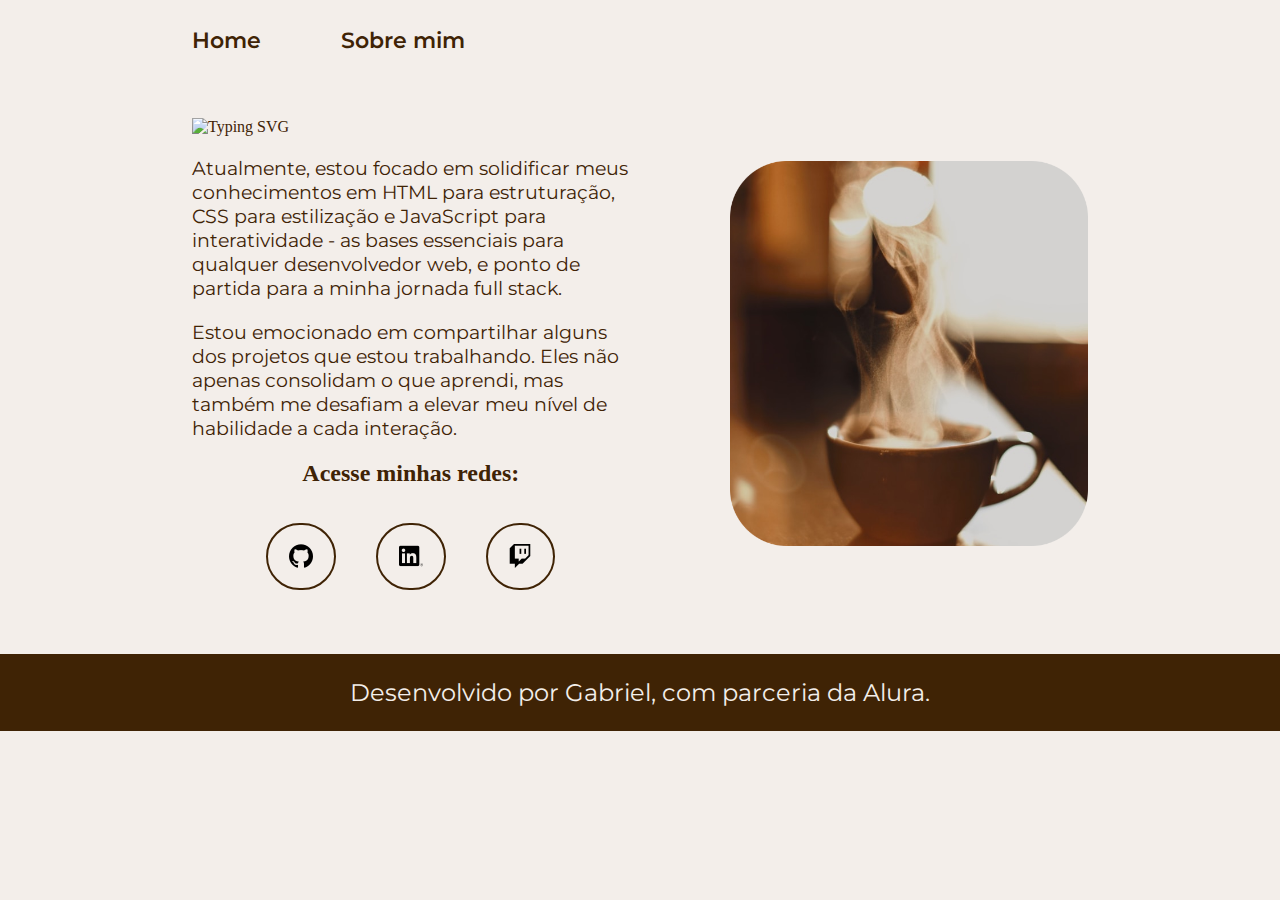
==== index.html @ dde46bf6 "Add files via upload" ====
<!DOCTYPE html>
<html lang="pt-br">

<head>
    <meta charset="UTF-8">
    <meta http-equiv="X-UA-Compatible" content="IE=edge">
    <meta name="viewport" content="width=device-width, initial-scale=1.0">
    <title>Portfolio</title>
    <link rel="stylesheet" href="/style.css">
    <link rel="icon" href="/asset/xicara-de-cafe.png" type="image/x-icon">

</head>

<body>
    
    <header class="cabecalho">
        <nav class="cabecalho__menu">
            <a class="cabecalho__menu__link" href="index.html">Home</a>
            <a class="cabecalho__menu__link" href="about.html">Sobre mim</a>
        </nav>
    </header>
    <main class="apresentacao">
        <section class="apresentacao__conteudo">
            <a><img src="https://readme-typing-svg.herokuapp.com?font=Krona+One&weight=500&size=25&duration=2500&pause=1000&color=3C2A21&random=false&width=431&lines=Seja+bem-vindo+ao+meu+site.;Estou+iniciando+no+Front-End;almejando+ser+Full+Stack.;+Welcome+to+my+website.;I'm+starting+in+Front-End;Aiming+to+be+a+Full+Stack+in+the+future" 
                alt="Typing SVG" /></a>
             <p class="apresentacao__conteudo__texto">Atualmente, estou focado em solidificar meus conhecimentos em HTML para
                 estruturação, CSS para estilização e JavaScript para interatividade - as bases essenciais para qualquer 
                 desenvolvedor web, e ponto de partida para a minha jornada full stack.
                </p>
                <p class="apresentacao__conteudo__texto">Estou emocionado em compartilhar alguns dos projetos que estou trabalhando. Eles não apenas consolidam 
                    o que aprendi, mas também me desafiam a elevar meu nível de habilidade a cada interação.</p>
                    <div class="apresentacao__link8">
                    <h2 class="apresentacao__links__subtitulo">Acesse minhas redes:</h2>
                    <br> 
                    <br>
                    <div class="apresentacao__links">
                    <a class="apresentacao__links__navegacao" href="https://github.com/sGabeDev" target="_blank">
                    <img src="/asset/github.png">
                    </a>
                    <a class="apresentacao__links__navegacao" href="https://www.linkedin.com/in/sgabriell/" target="_blank">
                    <img src="/asset/linkedin.png">
                    </a>
                    <a class="apresentacao__links__navegacao" href="https://www.twitch.tv/gabeonly" target="_blank">
                    <img src="/asset/twitch.png">
                    </a>
                    </div>
        </section>
        <img class="apresentacao__imagem" src="/asset/coffee.png" alt="Xicara de cafe">
    </main>

    <footer class="rodape">
        <p>Desenvolvido por Gabriel, com parceria da Alura.</p>
    </footer>

</body>
     <!--O recurso de "typing-svg" foi fornecido porhttps://github.com/DenverCoder1/readme-typing-svg
      Agradeço pelo trabalho excepcional-->

</html>
---- style.css ----
@import url('https://fonts.googleapis.com/css2?family=Krona+One&family=Montserrat:wght@400;600&display=swap');

:root {
    --cor-primaria: #F3EEEA;
    --cor-secundaria: #3F2305;
    --cor-terciaria: #3F2305;
    --cor-hover: #ffffff98;

    --fonte-primaria: 'Krona One', sans-serif;
    --fonte-secundaria: 'Montserrat', sans-serif;
}
*{
    margin: 0;
    padding: 0;
}

body{
    box-sizing: border-box;
    background-color: var(--cor-primaria);
    color: var(--cor-secundaria);
}

.cabecalho{
    padding: 2% 0% 0% 15%;
}
.cabecalho__menu{
    display: flex;
    gap: 80px;
}
.cabecalho__menu__link{
    font-family: var(--fonte-secundaria);
    font-size: 1.4rem;
    font-weight: 600;
    color: var(--cor-terciaria);
    text-decoration: none;
}
.apresentacao{
    padding: 5% 15%;
    display: flex;
    align-items: center;
    justify-content: space-between;
    gap: 100px;
}
.apresentacao__conteudo{
    width: 50%;
    display: flex;
    flex-direction: column;
    gap: 20px;
}

.apresentacao__conteudo__titulo{
    font-size: 1.7rem;
    font-family: var(--fonte-primaria);
}
.titulo-destaque{
    color: var(--cor-terciaria);
}
.apresentacao__conteudo__texto{
    font-size: 1.2rem;
    font-family: var(--fonte-secundaria);
}

.apresentacao__links__subtitulo{
    display: flex;
    flex-direction: row;
    justify-content: center;

}

.apresentacao__links{
    display: flex;
    flex-direction: row;
    justify-content: center;
    align-items: center;
    gap:40px;
}


.apresentacao__links__navegacao{
    display: flex;
    justify-content: center;
    border: 2px solid var(--cor-terciaria);
    width: 15%;
    border-radius: 40px;
    padding: 19.5px 0;
}

.apresentacao__links__navegacao:hover{
    background-color: var(--cor-hover);
}

.apresentacao__imagem{
    width: 40%;
}

.apresentacao__imagem2{
    width: 50%;
}

.rodape{
    color: var(--cor-primaria);
    background-color: var(--cor-terciaria);
    padding: 24px;
    text-align: center;
    font-family: var(--fonte-secundaria);
    font-size: 1.5rem;
    font-weight: 400;
}

.rodape2{
    color: var(--cor-primaria);
    background-color: var(--cor-terciaria);
    padding: 60px;
    text-align: center;
    font-family: var(--fonte-secundaria);
    font-size: 1.7rem;
    font-weight: 400;
}

@media (max-width: 1200px) {
    .cabecalho{
         padding: 10%;  
    }
    .cabecalho__menu{
        justify-content: center;
    }
    .apresentacao{
        flex-direction: column-reverse;
        padding: 5%;
    }
    .apresentacao__conteudo{
        width: auto;
    }
}
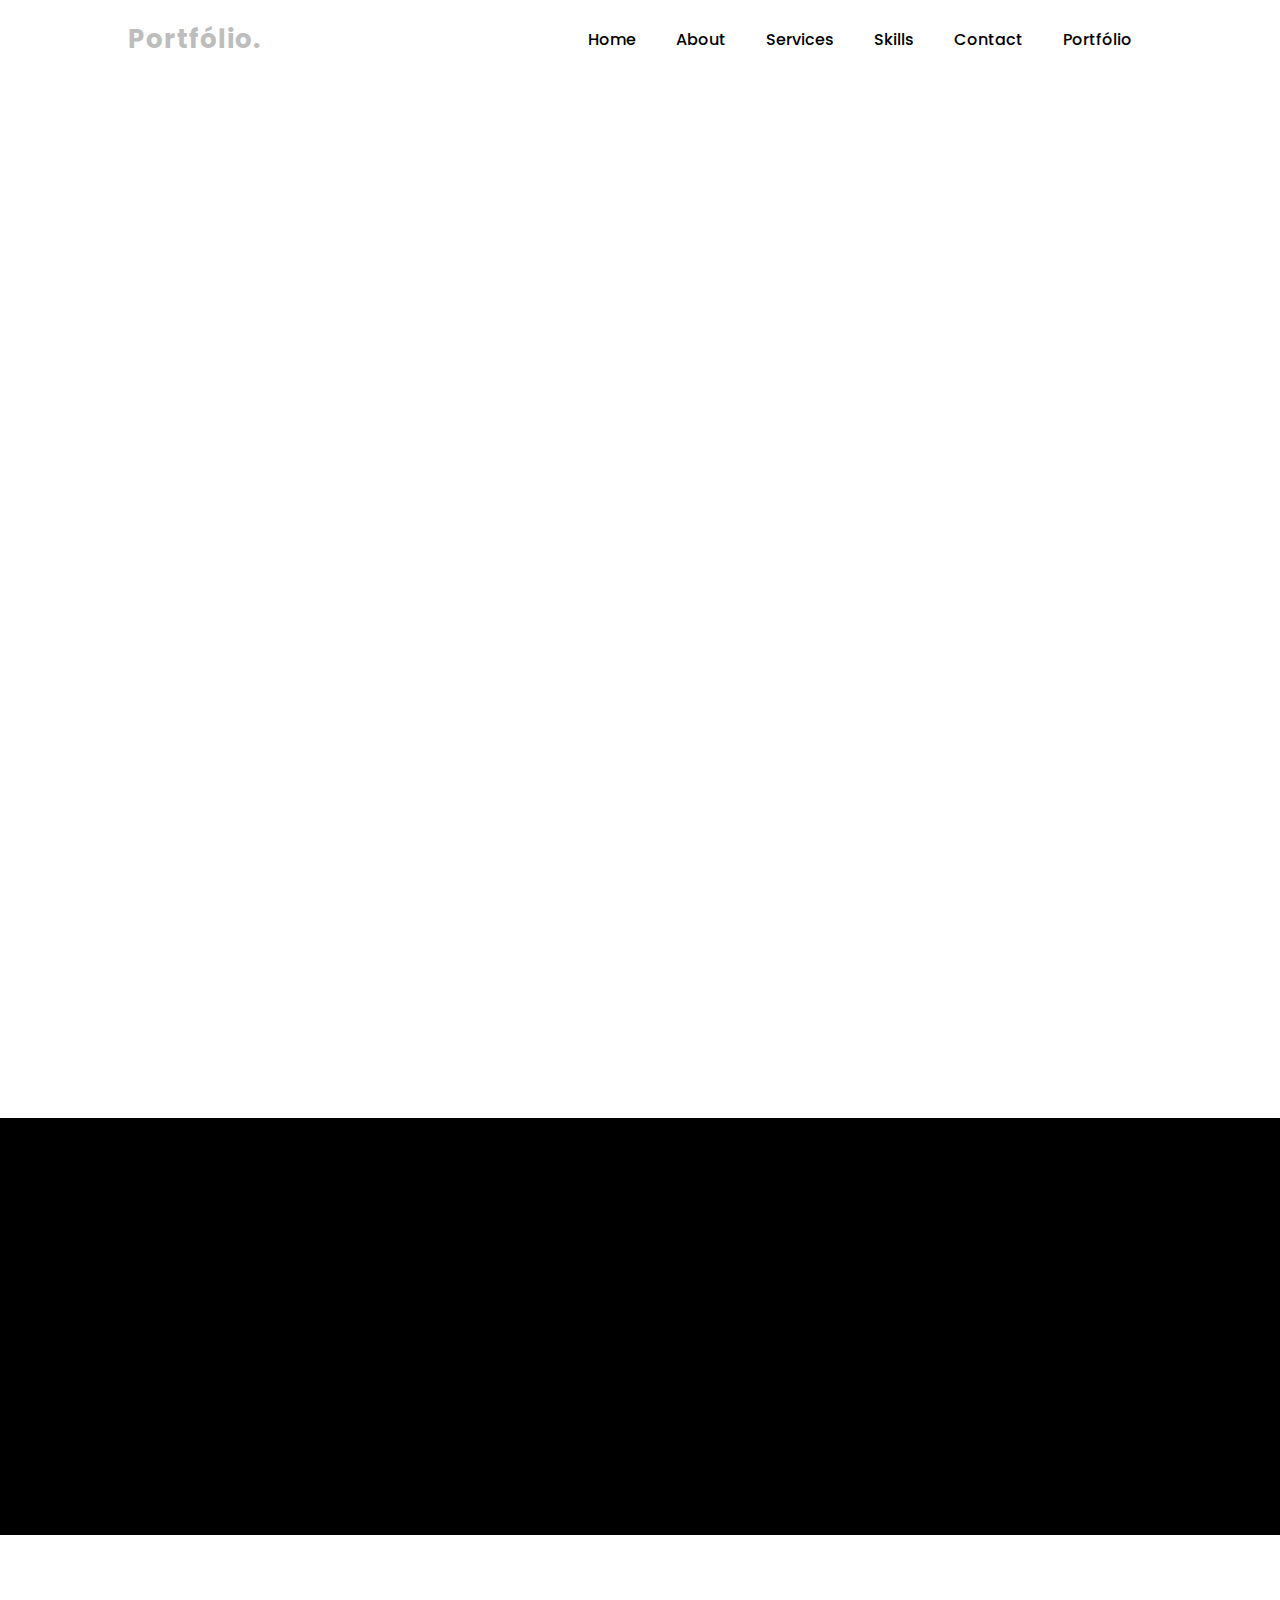
==== commit 96a0acce: "index.html" ====
--- a/index.html
+++ b/index.html
@@ -2,58 +2,284 @@
 <html lang="pt-br">
 
 <head>
-    <meta charset="UTF-8">
-    <meta http-equiv="X-UA-Compatible" content="IE=edge">
-    <meta name="viewport" content="width=device-width, initial-scale=1.0">
-    <title>Portfolio</title>
-    <link rel="stylesheet" href="/style.css">
-    <link rel="icon" href="/asset/xicara-de-cafe.png" type="image/x-icon">
-
+  <meta charset="UTF-8">
+  <meta name="viewport" content="width=device-width, initial-scale=1.0">
+  <meta http-equiv="X-UA-Compatible" content="IE=edge">
+
+  <title>Portfólio | Website</title>
+
+  <link rel="stylesheet" href="style.css">
+  <link href='https://unpkg.com/boxicons@2.1.4/css/boxicons.min.css' rel='stylesheet'>
 </head>
 
+
 <body>
-    
-    <header class="cabecalho">
-        <nav class="cabecalho__menu">
-            <a class="cabecalho__menu__link" href="index.html">Home</a>
-            <a class="cabecalho__menu__link" href="about.html">Sobre mim</a>
-        </nav>
-    </header>
-    <main class="apresentacao">
-        <section class="apresentacao__conteudo">
-            <a><img src="https://readme-typing-svg.herokuapp.com?font=Krona+One&weight=500&size=25&duration=2500&pause=1000&color=3C2A21&random=false&width=431&lines=Seja+bem-vindo+ao+meu+site.;Estou+iniciando+no+Front-End;almejando+ser+Full+Stack.;+Welcome+to+my+website.;I'm+starting+in+Front-End;Aiming+to+be+a+Full+Stack+in+the+future" 
-                alt="Typing SVG" /></a>
-             <p class="apresentacao__conteudo__texto">Atualmente, estou focado em solidificar meus conhecimentos em HTML para
-                 estruturação, CSS para estilização e JavaScript para interatividade - as bases essenciais para qualquer 
-                 desenvolvedor web, e ponto de partida para a minha jornada full stack.
-                </p>
-                <p class="apresentacao__conteudo__texto">Estou emocionado em compartilhar alguns dos projetos que estou trabalhando. Eles não apenas consolidam 
-                    o que aprendi, mas também me desafiam a elevar meu nível de habilidade a cada interação.</p>
-                    <div class="apresentacao__link8">
-                    <h2 class="apresentacao__links__subtitulo">Acesse minhas redes:</h2>
-                    <br> 
-                    <br>
-                    <div class="apresentacao__links">
-                    <a class="apresentacao__links__navegacao" href="https://github.com/sGabeDev" target="_blank">
-                    <img src="/asset/github.png">
-                    </a>
-                    <a class="apresentacao__links__navegacao" href="https://www.linkedin.com/in/sgabriell/" target="_blank">
-                    <img src="/asset/linkedin.png">
-                    </a>
-                    <a class="apresentacao__links__navegacao" href="https://www.twitch.tv/gabeonly" target="_blank">
-                    <img src="/asset/twitch.png">
-                    </a>
-                    </div>
-        </section>
-        <img class="apresentacao__imagem" src="/asset/coffee.png" alt="Xicara de cafe">
-    </main>
-
-    <footer class="rodape">
-        <p>Desenvolvido por Gabriel, com parceria da Alura.</p>
-    </footer>
+  <!--Header -->
+  <header>
+    <div class="logo"><span>Portfólio.</span></div>
+    <ul class="navlist">
+      <li><a href="#home">Home</a></li>
+      <li><a href="#about">About</a></li>
+      <li><a href="#services">Services</a></li>
+      <li><a href="#skills">Skills</a></li>
+      <li><a href="#contact">Contact</a></li>
+      <li><a href="#portfolio">Portfólio</a></li>
+    </ul>
+
+    <div id="menu-icon" class="bx bx-menu"></div>
+  </header>
+
+  <!--Home -->
+  <section id="home" class="home">
+    <div class="home-content scroll-scale">
+      <h1>Olá! Eu sou o Gabriel</h1>
+      <div class="change-text">
+        <h3>
+          <span class="word">Front-end&nbsp;Developer</span>
+        </h3>
+      </div>
+      <br>
+      <p>
+        Desenvolvedor Frontend apaixonado com sólidos conhecimentos em HTML, CSS e JavaScript. Motivado para crescer na
+        indústria de tecnologia e contribuir com experiência prática.
+      </p>
+      <br>
+      <br>
+      <div class="btn-box">
+        <a target="_blank" href="https://docs.google.com/document/d/1C40EjEMz4oqmA1Uq1IbUbdsY5QPtux59cyQ5cj3t2Dc/edit?usp=sharing
+        " class="btn">Dowload CV</a>
+        <a target="_blank" href="https://api.whatsapp.com/send?phone=5511954345127&text=%20contate-me%20agora!"
+          class="btn">Hire Me
+          Now!</a>
+      </div>
+      <br>
+      <br>
+      <div class="social-icons">
+        <a target="_blank" href="https://www.linkedin.com/in/sgabriell/"><i class="bx bxl-linkedin"></i></a>
+        <a target="_blank" href="https://github.com/sGabrielv"><i class="bx bxl-github"></i></a>
+        <a target="_blank" href="https://discordapp.com/users/1195913296860151861"><i class="bx bxl-discord"></i></a>
+      </div>
+    </div>
+  </section>
+
+  <!--project -->
+  <section id="portfolio" class="portfolio">
+    <div class="main-text scroll-scale ">
+      <span>What i will do for you</span>
+      <h2>Latest Project</h2>
+    </div>
+
+    <div class="container">
+      <div class="fillter-buttons scroll-scale ">
+        <button class="btn" data-filter="all">All</button>
+        <button class="btn" data-filter=".product">Product</button>
+        <button class="btn" data-filter=".interacting">Interacting</button>
+        <button class="btn" data-filter=".web">Web App</button>
+      </div>
+
+      <div class="portfolio-gallery scroll-bottom ">
+        <div class="port-box mix all">
+          <div class="port-image">
+            <img src="/assets/3.jpg" alt="x">
+          </div>
+          <div class="port-content">
+            <h3>Graphic Desing</h3>
+            <p>Lorem ipsum dolor sit amet, consectetur adipisicing elit. Corporis quod facere deserunt officiis,
+              excepturi magnam atque ab modi cupiditate aliquid, omnis minus qui, deleniti rerum
+              repudiandae incidunt? Nesciunt, quis eius.</p>
+            <a href="x"><i class="bx bx-link-external"></i></a>
+          </div>
+        </div>
+
+        <div class="port-box mix interacting all">
+          <div class="port-image">
+            <img src="/assets/1.jpg" alt="x">
+          </div>
+          <div class="port-content">
+            <h3>Graphic Desing</h3>
+            <p>Lorem ipsum dolor sit amet, consectetur adipisicing elit. Corporis quod facere deserunt officiis,
+              excepturi magnam atque ab modi cupiditate aliquid, omnis minus qui, deleniti rerum
+              repudiandae incidunt? Nesciunt, quis eius.</p>
+            <a href="x"><i class="bx bx-link-external"></i></a>
+          </div>
+        </div>
+
+        <div class="port-box mix web all">
+          <div class="port-image">
+            <img src="/assets/2.jpg" alt="x">
+          </div>
+          <div class="port-content">
+            <h3>Graphic Desing</h3>
+            <p>Lorem ipsum dolor sit amet, consectetur adipisicing elit. Corporis quod facere deserunt officiis,
+              excepturi magnam atque ab modi cupiditate aliquid, omnis minus qui, deleniti rerum
+              repudiandae incidunt? Nesciunt, quis eius.</p>
+            <a href="x"><i class="bx bx-link-external"></i></a>
+          </div>
+        </div>
+      </div>
+  </section>
+
+  <!--About -->
+  <section id="about" class="about">
+    <div class="img-about scroll-scale">
+      <img src="/assets/about-me-pic2.png" alt="Jovem programador">
+      <div class="info-about1">
+        <span>2+</span>
+        <p>Moth of experience</p>
+      </div>
+      <div class="info-about2">
+        <span>4+</span>
+        <p>Project Complete</p>
+      </div>
+    </div>
+
+    <div class="about-content scroll-scale">
+      <span>Let me introduce myself</span>
+      <h2>About Me</h2>
+      <p>Desde o final do ano passado decidi mergulhar de cabeça no universo
+        do front-end, consciente de que isso é apenas o começo.Minha meta é me tornar um desenvolvedor full stack,
+        abrangendo tanto o front-end quanto o back-end.</p>
+
+      <div class="btn-box">
+        <a href="x" class="btn">Read More</a>
+      </div>
+    </div>
+  </section>
+
+  <!--Service -->
+  <section id="Services" class="services">
+    <div class="main-text scroll-scale">
+      <span>what i will do for you</span>
+      <h2>Our services</h2>
+    </div>
+
+    <div class="section-services scroll-scale">
+      <div class="service-box">
+        <i class="bx bxs-layer service-icon"></i>
+        <h3>Graphic Designer</h3>
+        <p>
+          Lorem ipsum dolor sit, amet consectetur adipisicing elit. Non assumenda enim natus debitis dignissimos quasi
+          corrupti doloremque molestiae, maxime magni porro expedita ipsa f
+          ugiat voluptates! Distinctio omnis repellendus officiis molestias.
+        </p>
+        <div class="btn-box service-btn">
+          <a href="x" class="btn">Read More</a>
+        </div>
+      </div>
+
+      <div class="service-box">
+        <i class="bx bx-desktop service-icon"></i>
+        <h3>Graphic Designer</h3>
+        <p>
+          Lorem ipsum dolor sit, amet consectetur adipisicing elit. Non assumenda enim natus debitis dignissimos quasi
+          corrupti doloremque molestiae, maxime magni porro expedita ipsa f
+          ugiat voluptates! Distinctio omnis repellendus officiis molestias.
+        </p>
+        <div class="btn-box service-btn">
+          <a href="x" class="btn">Read More</a>
+        </div>
+      </div>
+
+      <div class="service-box">
+        <i class="bx bx-code-alt service-icon"></i>
+        <h3>Graphic Designer</h3>
+        <p>
+          Lorem ipsum dolor sit, amet consectetur adipisicing elit. Non assumenda enim natus debitis dignissimos quasi
+          corrupti doloremque molestiae, maxime magni porro expedita ipsa f
+          ugiat voluptates! Distinctio omnis repellendus officiis molestias.
+        </p>
+        <div class="btn-box service-btn">
+          <a href="x" class="btn">Read More</a>
+        </div>
+      </div>
+    </div>
+  </section>
+
+  <!--skills -->
+  <section id="skills" class="skills">
+    <div class="main-text scroll-scale ">
+      <span>Technical and professional</span>
+      <h2>My skills</h2>
+    </div>
+
+    <div class="skill-main">
+      <div class="skill-left scroll-scale ">
+        <h3>Technical Skills</h3>
+        <div class="skill-bar">
+          <div class="info">
+            <p>HTML</p>
+            <p>67%</p>
+          </div>
+          <div class="bar">
+            <span class="html"></span>
+          </div>
+        </div>
+
+        <div class="skill-bar">
+          <div class="info">
+            <p>CSS</p>
+            <p>43%</p>
+          </div>
+          <div class="bar">
+            <span class="css"></span>
+          </div>
+        </div>
+
+        <div class="skill-bar">
+          <div class="info">
+            <p>JavaScript</p>
+            <p>5%</p>
+          </div>
+          <div class="bar">
+            <span class="javascript"></span>
+          </div>
+        </div>
+      </div>
+
+
+      <div class="skill-left scroll-scale ">
+        <h3>Technical Skills</h3>
+        <div class="skill-bar">
+          <div class="info">
+            <p>HTML</p>
+            <p>67%</p>
+          </div>
+          <div class="bar">
+            <span class="html"></span>
+          </div>
+        </div>
+
+        <div class="skill-bar">
+          <div class="info">
+            <p>CSS</p>
+            <p>43%</p>
+          </div>
+          <div class="bar">
+            <span class="css"></span>
+          </div>
+        </div>
+
+        <div class="skill-bar">
+          <div class="info">
+            <p>JavaScript</p>
+            <p>5%</p>
+          </div>
+          <div class="bar">
+            <span class="javascript"></span>
+          </div>
+        </div>
+      </div>
+    </div>
+  </section>
+
+  <!--footer -->
+  <footer>
+    <p>Copyright &copy; 2024 by ParsCoder|| All right Reservd.</p>
+    <a href="#home"><i class="bx bx-up-arrow-alt"></i></a>
+  </footer>
+  <script src="mixitup.min.js"></script>
+  <script src="script.js"></script>
 
 </body>
-     <!--O recurso de "typing-svg" foi fornecido porhttps://github.com/DenverCoder1/readme-typing-svg
-      Agradeço pelo trabalho excepcional-->
-
-</html>+
+</html>
--- a/style.css
+++ b/style.css
@@ -1,134 +1,920 @@
-@import url('https://fonts.googleapis.com/css2?family=Krona+One&family=Montserrat:wght@400;600&display=swap');
+@import url('https://fonts.googleapis.com/css2?family=Poppins:ital,wght@0,100;0,200;0,300;0,400;0,500;0,600;0,700;0,800;0,900;1,100;1,200;1,300;1,400;1,500;1,600;1,700;1,800;1,900&display=swap');
+
+
+* {
+  padding: 0;
+  margin: 0;
+  box-sizing: border-box;
+  list-style: none;
+  scroll-behavior: smooth;
+  text-decoration: none;
+}
 
 :root {
-    --cor-primaria: #F3EEEA;
-    --cor-secundaria: #3F2305;
-    --cor-terciaria: #3F2305;
-    --cor-hover: #ffffff98;
-
-    --fonte-primaria: 'Krona One', sans-serif;
-    --fonte-secundaria: 'Montserrat', sans-serif;
-}
-*{
-    margin: 0;
-    padding: 0;
-}
-
-body{
-    box-sizing: border-box;
-    background-color: var(--cor-primaria);
-    color: var(--cor-secundaria);
-}
-
-.cabecalho{
-    padding: 2% 0% 0% 15%;
-}
-.cabecalho__menu{
+  --text-color: #000000;
+  --hover-color: #000000;
+  --bg-color: #ffffff;
+  --secon-bg-color: #000000;
+  --big-font: 3.5rem;
+  --norma-font: 2rem;
+  --neon-box-shadow: 0 0 .5rem #000000;
+  --h2-font: 3rem;
+  --font-neon-text-shadow: 0 0 10px rgba(0, 0, 0, 0.3),
+    0 0 20px rgba(0, 0, 0, 0.3),
+    0 0 30px rgba(0, 0, 0, 0.3),
+    0 0 40px rgba(0, 0, 0, 0.3),
+    0 0 67px rgba(0, 0, 0, 0.3),
+    0 0 85px rgba(0, 0, 0, 0.3),
+    0 0 100px rgba(0, 0, 0, 0.3),
+    0 0 150px rgba(0, 0, 0, 0.3);
+}
+
+body {
+  font-family: "Poppins", sans-serif;
+  background-color: var(--bg-color);
+  color: var(--text-color);
+}
+
+
+header {
+  display: flex;
+  align-items: center;
+  justify-content: space-between;
+  width: 100%;
+  padding: 20px 10%;
+}
+
+/* LOGO DO SITE ---------------------------------------------------------------------------*/
+
+.logo {
+  font-size: 26px;
+  font-weight: 700;
+  letter-spacing: 1px;
+}
+
+span {
+  color: #bdbdbd;
+}
+
+.navlist {
+  display: flex;
+}
+
+.navlist a {
+  color: var(--text-color);
+  font-weight: 500;
+  padding: 10px 20px;
+
+}
+
+.navlist a:hover {
+  color: var(--hover-color);
+  text-shadow: 0 0 10px rgba(88, 6, 6, 0.37),
+    0 0 20px rgba(255, 255, 255, 0.6),
+    0 0 30px rgba(255, 255, 255, 0.6),
+    0 0 40px rgba(255, 255, 255, 0.6),
+    0 0 67px rgba(255, 255, 255, 0.6),
+    0 0 85px rgba(255, 255, 255, 0.6),
+    0 0 100px rgba(255, 255, 255, 0.6),
+    0 0 150px rgba(255, 255, 255, 0.6);
+}
+
+.navlist a.active {
+  color: var(--hover-color);
+}
+
+
+#menu-icon {
+  font-size: 1.8rem;
+  z-index: 10001;
+  cursor: pointer;
+  margin-left: 25px;
+  background: #ffffff;
+  border-radius: 3px;
+  color: var(--secon-bg-color);
+  display: none;
+}
+
+section {
+  padding: 100px 10%;
+}
+
+.home {
+  min-height: 70vh;
+  height: 100%;
+  width: 100%;
+  display: grid;
+  align-items: baseline;
+  grid-gap: 1em;
+}
+
+/* Javascript ---------------------------------------------------------------------------*/
+
+.home-content {
+  max-width: 600px;
+}
+
+.home-content h1 {
+  font-size: var(--big-font);
+  font-weight: 700;
+}
+
+.change-text {
+  font-size: 2.5rem;
+  font-weight: 600;
+}
+
+.change-text h3 {
+  display: inline-flex;
+  margin: 0;
+  vertical-align: top;
+}
+
+.change-text h3 .word {
+  position: absolute;
+  display: flex;
+  opacity: 0;
+}
+
+.change-text h3 .word .letter {
+  transform-origin: center center 25px;
+}
+
+.change-text h3 .word .letter.out {
+  transform: rotateX(90deg);
+  transition: 0.32s cubic-bezier(0.6, 0, 0.7, 0.2);
+}
+
+.change-text h3 .word .letter.in {
+  transition: 0.39s ease;
+}
+
+
+.change-text h3 .word .letter.behind {
+  transform: rotateX(-90deg);
+}
+
+.home-content p {
+  color: #222831;
+  line-height: 1.6;
+}
+
+
+/* botao   ---------------------------------------------------------------------------*/
+
+.info-box {
+  display: inline-flex;
+  justify-content: space-between;
+  align-items: center;
+  width: 300px;
+  margin: 1rem 0 2rem;
+}
+
+.info-box h5 {
+  font-weight: 600;
+  color: var(--text-color);
+  font-size: 1rem;
+}
+
+.info-box span {
+  font-size: .9rem;
+  color: #bdbdbd;
+}
+
+.btn-box {
+  display: flex;
+  justify-content: space-between;
+  width: 320px;
+  height: 45px;
+}
+
+.btn-box a.btn {
+  display: inline-flex;
+  justify-content: center;
+  align-items: center;
+  width: 150px;
+  height: 100%;
+  background: var(--hover-color);
+  color: var(--bg-color);
+  font-size: 1rem;
+  font-weight: 600;
+  transition: .6s;
+  letter-spacing: 1px;
+  box-shadow: var(--neon-box-shadow);
+  border-radius: 5px;
+  position: relative;
+  overflow: hidden;
+  z-index: 1;
+  border: 2px solid var(--hover-color);
+}
+
+a.btn:hover {
+  color: var(--hover-color);
+}
+
+a.btn::before {
+  content: "";
+  position: absolute;
+  top: 0;
+  left: 0;
+  background: var(--bg-color);
+  width: 0%;
+  height: 100%;
+  z-index: -1;
+  transition: .4s;
+}
+
+a.btn:hover::before {
+  width: 100%;
+}
+
+a.btn:nth-child(2) {
+  background: var(--bg-color);
+  color: var(--hover-color);
+}
+
+a.btn:nth-child(2):hover {
+  color: var(--bg-color);
+}
+
+a.btn:nth-child(2)::before {
+  background: var(--hover-color);
+}
+
+
+/* Style dos icons ---------------------------------------------------------------------------*/
+
+.social-icons {
+  margin-top: 1rem;
+  display: flex;
+  justify-content: space-between;
+  width: 220px;
+  height: 40px;
+}
+
+
+.social-icons a {
+  display: flex;
+  width: 55px;
+  height: 137%;
+  justify-content: center;
+  align-items: center;
+  background: var(--bg-color);
+  color: var(--hover-color);
+  border: 0px solid var(--hover-color);
+  margin-right: 2px;
+  transition: .13s;
+  box-shadow: 0 0 0.4rem var(--hover-color);
+  border-radius: 20px;
+  position: relative;
+  z-index: 1;
+  overflow: hidden;
+}
+
+.social-icons a i {
+  font-size: 1.5rem;
+}
+
+.social-icons a:hover {
+  color: var(--bg-color);
+}
+
+.social-icons a::before {
+  content: "";
+  position: absolute;
+  left: 0;
+  top: 0;
+  width: 0%;
+  background: var(--hover-color);
+  height: 100%;
+  transition: .28s;
+  z-index: -1;
+}
+
+.social-icons a:hover::before {
+  width: 100%;
+}
+
+
+/* Style da img ---------------------------------------------------------------------------*/
+
+.home-image {
+  position: relative;
+}
+
+.img-box {
+  text-align: center;
+}
+
+.img-box img {
+  width: 100%;
+  max-width: 350px;
+  height: auto;
+}
+
+.liquid-shape {
+  position: absolute;
+  width: 100%;
+  height: 100%;
+  z-index: -1;
+  top: -10%;
+}
+
+.liquid-shape:nth-child(2) {
+  filter: blur(50px)
+}
+
+
+/* about css ---------------------------------------------------------------------------*/
+
+.about {
+  display: flex;
+  justify-content: center;
+  align-items: center;
+  grid-gap: 5em;
+  background: var(--secon-bg-color);
+}
+
+.about .img-about {
+  text-align: center;
+  position: relative;
+}
+
+.about .img-about img {
+  max-width: 400px;
+  height: auto;
+}
+
+.about-content span {
+  color: #f5f5f5;
+  font-size: .8rem;
+  font-weight: 200;
+  letter-spacing: 2px;
+  text-transform: uppercase;
+}
+
+.about-content h2 {
+  color: var(--hover-color);
+  font-weight: 750;
+  font-size: var(--norma-font);
+}
+
+.about-content h3 {
+  font-weight: 600;
+  font-size: 1.5rem;
+  margin-bottom: .2rem;
+}
+
+.about-content p {
+  color: #fdfdfd;
+  font-weight: 300;
+  margin-bottom: 1.5rem;
+}
+
+.info-about1,
+.info-about2 {
+  background: var(--bg-color);
+  font-size: .5rem;
+  position: absolute;
+  padding: 10px;
+  width: 90px;
+  height: 90px;
+  border-radius: 69% 31% 66% 34% / 21% 30% 70% 79%;
+  display: block;
+  box-shadow: var(--neon-box-shadow);
+  border: 1px solid var(--hover-color);
+  outline: 2px solid var(--bg-color);
+  z-index: 100;
+  animation: morph 6s linear infinite;
+}
+
+.info-about1 {
+  left: 10%;
+  top: 34%;
+}
+
+.info-about2 {
+  left: 66%;
+  top: 15%;
+}
+
+.img-about span {
+  color: var(--hover-color);
+  font-size: 1rem;
+  font-weight: 600;
+}
+
+
+/* services section css ---------------------------------------------------------------------------*/
+
+.main-text {
+  width: 100%;
+  text-align: center;
+  margin-bottom: 2rem;
+  color: var(--norma-font);
+}
+
+.main-text h2 {
+  font-weight: 700;
+  font-size: var(--norma-font);
+}
+
+.main-text span {
+  color: #222831;
+  font-size: .8rem;
+  font-weight: 200;
+  letter-spacing: 2px;
+  text-transform: uppercase;
+}
+
+.section-services {
+  display: flex;
+  justify-content: center;
+  align-items: center;
+  flex-wrap: wrap;
+  grid-gap: 2rem;
+}
+
+.section-services .service-box {
+  flex: 1 1 18rem;
+  padding: 2rem 1rem 2rem;
+  text-align: center;
+  background: var(--secon-bg-color);
+  transition: transform .4s;
+  border-radius: 10px;
+}
+
+.service-btn {
+  width: auto;
+  justify-content: center;
+}
+
+.service-box:hover {
+  transform: translateY(-.7rem);
+}
+
+.service-icon {
+  border: 2px solid var(--hover-color);
+  padding: 2rem;
+  background: var(--bg-color);
+  display: flex;
+  font-size: 3rem;
+  align-items: center;
+  border-radius: 50%;
+  color: var(--hover-color);
+  box-shadow: var(--neon-box-shadow);
+  outline: 3px solid var(--bg-color);
+}
+
+.service-box h3 {
+  margin-top: 10px;
+  font-size: 1.5rem;
+}
+
+.service-boxp {
+  margin: .5rem 0 1.5rem 0;
+  font-weight: 300;
+  letter-spacing: 1px;
+  color: #bdbdbd;
+  line-height: 1.6rem;
+}
+
+.main-text h3 {
+  width: 100%;
+  text-align: center;
+  margin-bottom: 2rem;
+  color: var(--hover-color);
+}
+
+/* skills css ---------------------------------------------------------------------------*/
+
+
+.skills {
+  background: var(--secon-bg-color);
+}
+
+.skill-main {
+  width: 100%;
+  display: grid;
+  grid-template-columns: repeat(2, 1fr);
+  grid-row-gap: 30px;
+  grid-column-gap: 50px;
+}
+
+.skill-bar {
+  margin-bottom: 2.3rem;
+}
+
+
+.skill-main h3 {
+  margin-bottom: 2rem;
+  font-size: var(--norma-font);
+  text-align: center;
+}
+
+.skill-left .skill-bar .info {
+  display: flex;
+  justify-content: space-between;
+  align-items: center;
+  padding: 0 10px;
+
+}
+
+.skill-left .skill-bar .bar {
+  width: 100%;
+  height: 10px;
+  background-color: var(--bg-color);
+  border-radius: 25px;
+  margin-top: 10px;
+  position: relative;
+}
+
+.skill-bar span {
+  width: 50%;
+  height: 100%;
+  position: absolute;
+  left: 0;
+  background: var(--hover-color);
+  border-radius: 25px;
+  box-shadow: var(--neon-box-shadow);
+
+}
+
+.skill-bar .bar .html {
+  width: 67%;
+  animation: html 2s;
+}
+
+.skill-bar .bar .css {
+  width: 43%;
+  animation: css 2s;
+}
+
+.skill-bar .bar .javascript {
+  width: 5%;
+  animation: javascript 2s;
+}
+
+
+/* portfolio css ---------------------------------------------------------------------------*/
+
+.fillter-buttons {
+  margin: 2rem;
+  text-align: center;
+}
+
+.fillter-buttons .btn {
+  background: none;
+  outline: none;
+  border: none;
+  cursor: pointer;
+  font-size: .84rem;
+  font-weight: 600;
+  letter-spacing: .4px;
+  margin-left: 1.3rem;
+  color: var(--text-color);
+}
+
+.fillter-buttons .btn:hover {
+  color: var(--hover-color);
+}
+
+.portfolio-gallery {
+  display: grid;
+  grid-template-columns: repeat(auto-fill, minmax(270px, 1fr));
+  gap: 2rem;
+}
+
+.port-box {
+  position: relative;
+  border-radius: 15px;
+  overflow: hidden;
+  background: #292e33;
+  display: flex;
+  grid-template-rows: 1fr auto;
+  align-items: center;
+  border: 2px solid var(--hover-color);
+  box-shadow: var(--neon-box-shadow);
+}
+
+.port-image {
+  display: flex;
+  align-items: center;
+  justify-content: center;
+  height: 100%;
+  width: 100%;
+}
+
+
+.port-image img {
+  width: 100%;
+  opacity: .5s;
+  height: 100%;
+  transition: .5s;
+}
+
+
+.port-image {
+  display: flex;
+  align-items: center;
+  justify-content: center;
+  height: 100%;
+  width: 100%;
+}
+
+.port-image img {
+  width: 100%;
+  opacity: .5s;
+  height: 100%;
+  transition: .5s;
+}
+
+.port-content {
+  position: absolute;
+  bottom: 0;
+  left: 0;
+  width: 100%;
+  height: 100%;
+  opacity: 0;
+  background: linear-gradient(rgba(252, 252, 252, 0.699), #eeeeee);
+  display: flex;
+  align-items: center;
+  justify-content: center;
+  flex-direction: column;
+  text-align: center;
+  transition: 0.5s;
+  padding: 0 2rem;
+}
+
+.port-box:hover .port-content {
+  opacity: 1;
+}
+
+.port-box:hover .port-image img {
+  transform: scale(1.1);
+}
+
+.port-content h3 {
+  font-size: 1.5rem;
+  font-weight: 600;
+}
+
+.port-content p {
+  font-size: .8rem;
+  margin: 5px 0 15px 0;
+}
+
+.port-content a {
+  background: #fff;
+  border-radius: 50%;
+  display: inline-flex;
+  justify-content: center;
+  align-items: center;
+  width: 50px;
+  height: 50px;
+  border: 1px solid var(--hover-color);
+  outline: 2px solid #fff;
+}
+
+.port-conten a i {
+  font-size: 1.3rem;
+  color: var(--seco-color);
+}
+
+
+/* footer css ---------------------------------------------------------------------------*/
+
+
+footer {
+  padding: 1.5rem 10%;
+  display: flex;
+  align-items: center;
+  justify-content: space-between;
+  background: var(--secon-bg-color)
+}
+
+footer p {
+  color: #bdbdbd;
+}
+
+footer a {
+  display: inline-flex;
+  justify-content: center;
+  color: var(--text-color);
+  background: var(--hover-color);
+  padding: .6rem;
+  border-radius: 5px;
+}
+
+footer a i {
+  font-size: 1rem;
+  color: var(--secon-bg-color);
+}
+
+.scroll-scale {
+  opacity: 0;
+  transform: scale(.9);
+  transition: all 1s;
+}
+
+.scroll-bottom {
+  opacity: 0;
+  transform: translateY(50px);
+  transition: 0.5s;
+}
+
+.scroll-top {
+  opacity: 0;
+  transform: translateY(-300px);
+  transition: 3s;
+}
+
+.show-items {
+  opacity: 1;
+  transform: translateX(0);
+}
+
+
+
+
+
+
+
+
+
+
+
+/* keyframes css ---------------------------------------------------------------------------*/
+
+
+@keyframes morph {
+
+  0%,
+  100% {
+    border-radius: 40% 60% 70% 30% / 40% 40% 60% 50%;
+  }
+
+  30% {
+    border-radius: 70% 30% 70% 30% / 40% 40% 60% 50%;
+  }
+
+  60% {
+    border-radius: 100% 60% 60% 100% / 100% 100% 60% 60%;
+  }
+
+  80% {
+    border-radius: 69% 31% 66% 34% / 21% 30% 70% 79%;
+  }
+}
+
+@keyframes css {
+  0% {
+    width: 0%;
+  }
+
+  100% {
+    width: 72%;
+  }
+}
+
+@keyframes javascript {
+  0% {
+    width: 0%;
+  }
+
+  100% {
+    width: 72%;
+  }
+}
+
+@keyframes html {
+  0% {
+    width: 0%;
+  }
+
+  100% {
+    width: 72%;
+  }
+}
+
+/* resposividade css ---------------------------------------------------------------------------*/
+@media (max-width:991px) {
+
+  header,
+  header.sticky {
+    padding: 15px 5%;
+  }
+
+  footer {
+    padding: 15px 5%;
+  }
+
+  section {
+    padding: 50px 5%;
+  }
+
+  .navlist a {
+    padding: 8px 15px;
+  }
+
+  :root {
+
+    --big-font: 2.5rem;
+    --norma-font: 2rem;
+    --neon-box-shadow: 0 0 .5rem #3a3a3a65;
+    --h2-font: 3rem;
+  }
+
+  .home-content {
+    margin-top: 5rem;
+  }
+
+  .social-icons {
+    margin-top: 2rem;
+  }
+}
+
+@media (max-width:768px) {
+  #menu-icon {
+    display: block;
+    transition: all, 4s ease;
+  }
+
+  .navlist {
     display: flex;
-    gap: 80px;
-}
-.cabecalho__menu__link{
-    font-family: var(--fonte-secundaria);
-    font-size: 1.4rem;
-    font-weight: 600;
-    color: var(--cor-terciaria);
-    text-decoration: none;
-}
-.apresentacao{
-    padding: 5% 15%;
-    display: flex;
-    align-items: center;
-    justify-content: space-between;
-    gap: 100px;
-}
-.apresentacao__conteudo{
-    width: 50%;
-    display: flex;
+    position: absolute;
+    top: -1000px;
+    right: 0;
+    left: 0;
     flex-direction: column;
-    gap: 20px;
-}
-
-.apresentacao__conteudo__titulo{
-    font-size: 1.7rem;
-    font-family: var(--fonte-primaria);
-}
-.titulo-destaque{
-    color: var(--cor-terciaria);
-}
-.apresentacao__conteudo__texto{
-    font-size: 1.2rem;
-    font-family: var(--fonte-secundaria);
-}
-
-.apresentacao__links__subtitulo{
-    display: flex;
-    flex-direction: row;
-    justify-content: center;
-
-}
-
-.apresentacao__links{
-    display: flex;
-    flex-direction: row;
-    justify-content: center;
-    align-items: center;
-    gap:40px;
-}
-
-
-.apresentacao__links__navegacao{
-    display: flex;
-    justify-content: center;
-    border: 2px solid var(--cor-terciaria);
-    width: 15%;
-    border-radius: 40px;
-    padding: 19.5px 0;
-}
-
-.apresentacao__links__navegacao:hover{
-    background-color: var(--cor-hover);
-}
-
-.apresentacao__imagem{
-    width: 40%;
-}
-
-.apresentacao__imagem2{
-    width: 50%;
-}
-
-.rodape{
-    color: var(--cor-primaria);
-    background-color: var(--cor-terciaria);
-    padding: 24px;
-    text-align: center;
-    font-family: var(--fonte-secundaria);
-    font-size: 1.5rem;
-    font-weight: 400;
-}
-
-.rodape2{
-    color: var(--cor-primaria);
-    background-color: var(--cor-terciaria);
-    padding: 60px;
-    text-align: center;
-    font-family: var(--fonte-secundaria);
-    font-size: 1.7rem;
-    font-weight: 400;
-}
-
-@media (max-width: 1200px) {
-    .cabecalho{
-         padding: 10%;  
-    }
-    .cabecalho__menu{
-        justify-content: center;
-    }
-    .apresentacao{
-        flex-direction: column-reverse;
-        padding: 5%;
-    }
-    .apresentacao__conteudo{
-        width: auto;
-    }
-}+    background: var(--bg-color);
+    text-align: left;
+    padding: 0 5%;
+    transition: all .45s ease;
+  }
+
+  .navlist a {
+    display: block;
+    padding-bottom: 1rem;
+    font-size: 1rem;
+  }
+
+  .navlist.open {
+    top: 100%;
+  }
+
+
+  .home {
+    grid-template-columns: 1fr;
+  }
+
+  .home-image {
+    margin-bottom: 5rem;
+  }
+
+  .liquid-shape {
+    width: 80%;
+    left: 10%;
+    top: 13%;
+  }
+
+  .about {
+    flex-direction: column-reverse;
+  }
+
+  .skill-main {
+    grid-template-columns: 1fr;
+  }
+
+  .fillter-buttons {
+    margin: 2.5rem 0;
+  }
+
+  footer p {
+    font-size: .8rem;
+  }
+}
+
+@media (max-width:420px) {
+  html {
+    font-size: 80%;
+  }
+
+  footer p {
+    font-size: .6rem;
+  }
+
+  .fillter-buttons .btn {
+    font-size: .8rem;
+  }
+
+  .img-about img {
+    width: 300px;
+  }
+
+  .info-about1,
+  .info-about2,
+  .info-about3 {
+    display: none;
+  }
+}
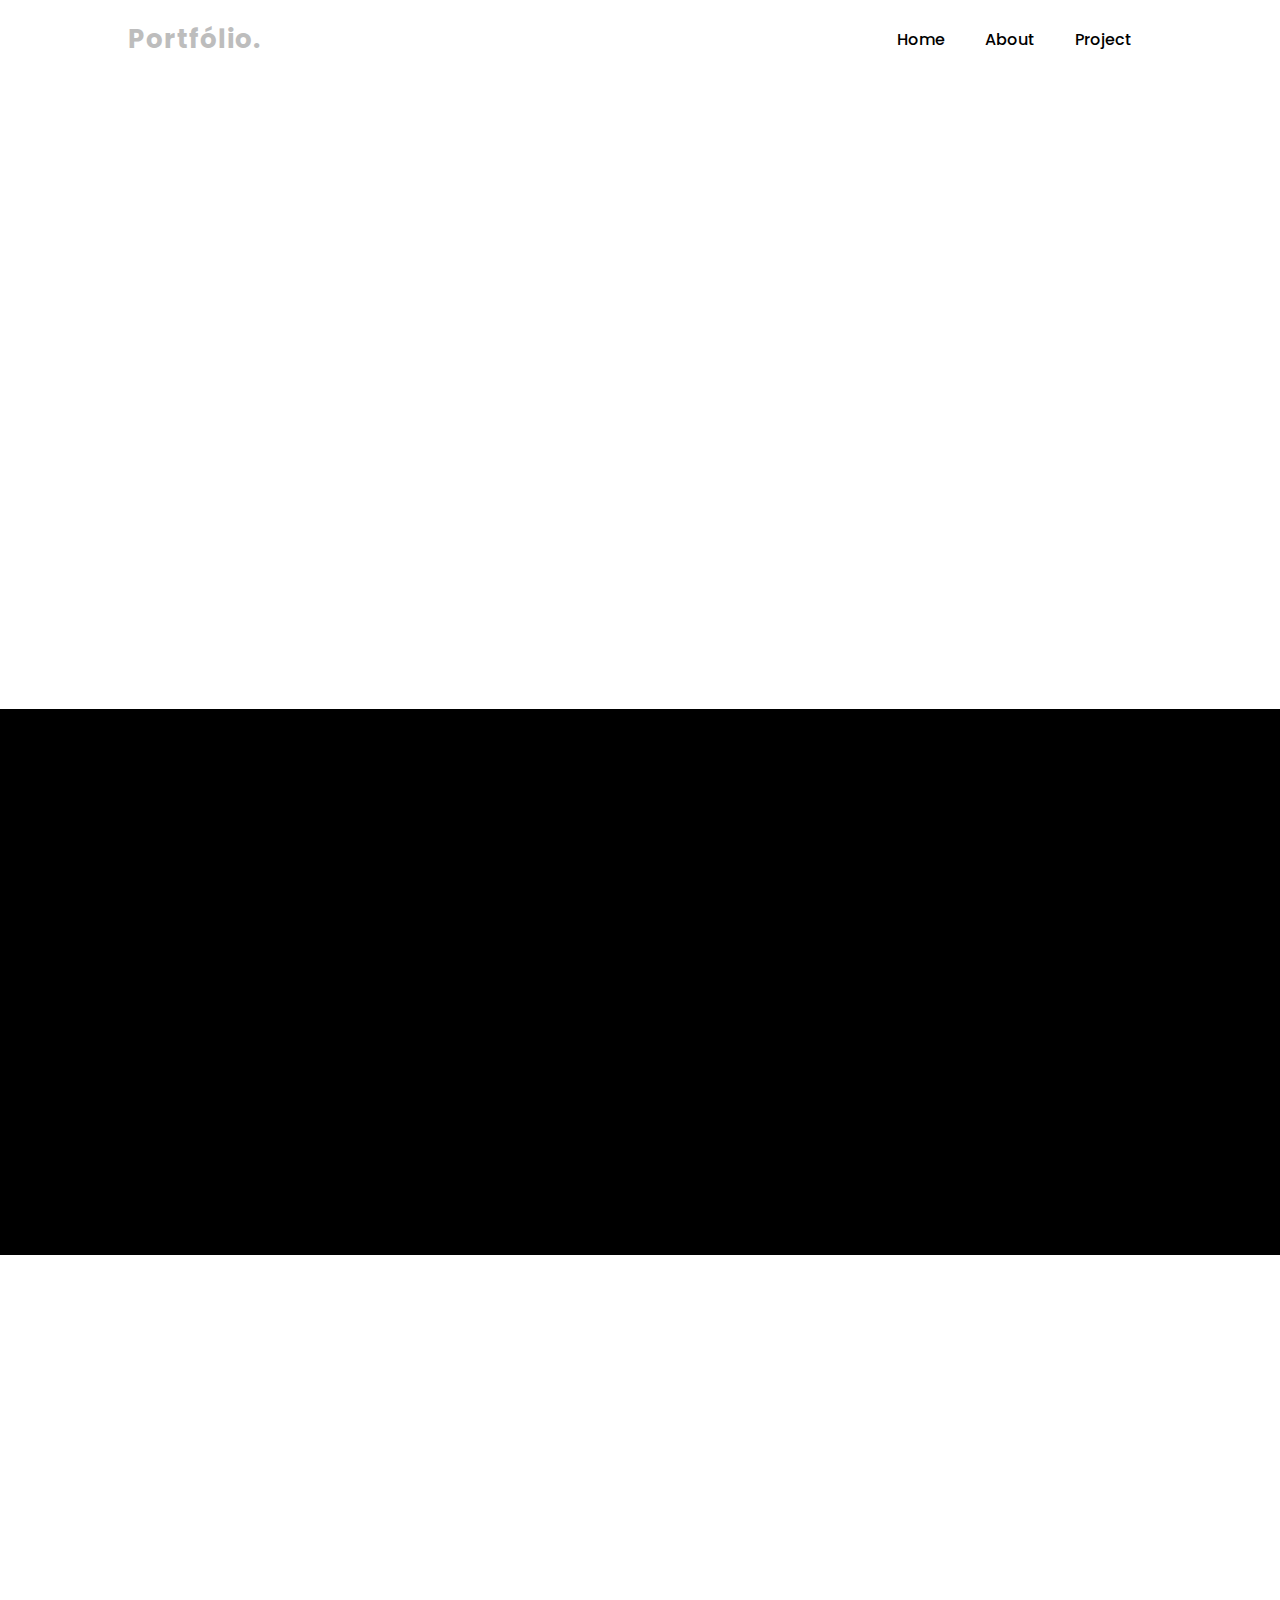
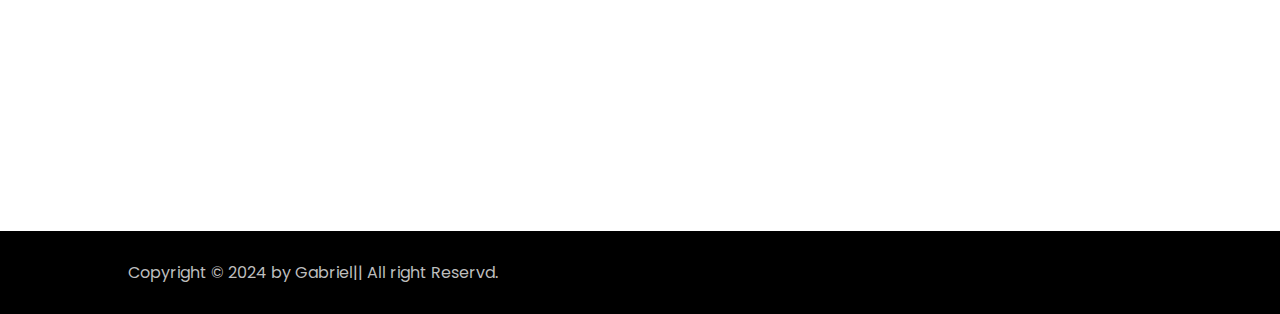
==== commit 6e88021a: "index.html" ====
--- a/index.html
+++ b/index.html
@@ -8,10 +8,10 @@
 
   <title>Portfólio | Website</title>
 
+  <link rel="icon" href="/assets/xicara-de-cafe.png" type="image/x-icon">
   <link rel="stylesheet" href="style.css">
   <link href='https://unpkg.com/boxicons@2.1.4/css/boxicons.min.css' rel='stylesheet'>
 </head>
-
 
 <body>
   <!--Header -->
@@ -20,13 +20,8 @@
     <ul class="navlist">
       <li><a href="#home">Home</a></li>
       <li><a href="#about">About</a></li>
-      <li><a href="#services">Services</a></li>
-      <li><a href="#skills">Skills</a></li>
-      <li><a href="#contact">Contact</a></li>
-      <li><a href="#portfolio">Portfólio</a></li>
+      <li><a href="#project">Project</a></li>
     </ul>
-
-    <div id="menu-icon" class="bx bx-menu"></div>
   </header>
 
   <!--Home -->
@@ -39,34 +34,67 @@
         </h3>
       </div>
       <br>
-      <p>
-        Desenvolvedor Frontend apaixonado com sólidos conhecimentos em HTML, CSS e JavaScript. Motivado para crescer na
+      <p>Desenvolvedor Frontend apaixonado com sólidos conhecimentos em HTML, CSS e JavaScript. Motivado para crescer na
         indústria de tecnologia e contribuir com experiência prática.
       </p>
       <br>
-      <br>
       <div class="btn-box">
-        <a target="_blank" href="https://docs.google.com/document/d/1C40EjEMz4oqmA1Uq1IbUbdsY5QPtux59cyQ5cj3t2Dc/edit?usp=sharing
-        " class="btn">Dowload CV</a>
+        <a target="_blank"
+          href="https://docs.google.com/document/d/1C40EjEMz4oqmA1Uq1IbUbdsY5QPtux59cyQ5cj3t2Dc/edit?usp=sharing"
+          class="btn">Dowload CV</a>
         <a target="_blank" href="https://api.whatsapp.com/send?phone=5511954345127&text=%20contate-me%20agora!"
           class="btn">Hire Me
           Now!</a>
       </div>
-      <br>
-      <br>
+
       <div class="social-icons">
         <a target="_blank" href="https://www.linkedin.com/in/sgabriell/"><i class="bx bxl-linkedin"></i></a>
         <a target="_blank" href="https://github.com/sGabrielv"><i class="bx bxl-github"></i></a>
         <a target="_blank" href="https://discordapp.com/users/1195913296860151861"><i class="bx bxl-discord"></i></a>
       </div>
     </div>
+
+    <div class="home-image scroll-scale">
+      <div class="img-box">
+      </div>
+    </div>
   </section>
 
-  <!--project -->
-  <section id="portfolio" class="portfolio">
+  <!--About -->
+  <section id="about" class="about">
+    <div class="img-about scroll-scale">
+      <img src="/assets/jovem__1__2__1_-removebg-preview.png" alt="Jovem programador">
+      <div class="info-about1">
+        <span>3+</span>
+        <p>Moth of experience</p>
+      </div>
+      <div class="info-about2">
+        <span>4+</span>
+        <p>Project Complete</p>
+      </div>
+    </div>
+
+    <div class="about-content scroll-scale">
+      <span>Let me introduce myselfr</span>
+      <h2>Sobre mim</h2>
+      <p>
+        Olá! Sou Gabriel Soares, um jovem apaixonado por tecnologia, com 21 anos de idade e uma mente inquieta em
+        constante busca por desafios. Minha jornada no desenvolvimento web começou há pouco tempo, mas desde então,
+        tenho mergulhado de cabeça nesse universo fascinante que combina criatividade, lógica e inovação.
+      <div class="info34">
+        Tudo começou quando decidi explorar o vasto mundo da programação. Fascinado pela ideia de criar algo do zero e
+        tornar minhas ideias tangíveis na forma de sites dinâmicos e interativos, mergulhei nos fundamentos do HTML, CSS
+        e JavaScript. Aprendi a linguagem de marcação HTML para estruturar o conteúdo, o estilo elegante do CSS para dar
+        vida ao design e a poderosa capacidade de interação do JavaScript para tornar meus projetos mais dinâmicos.
+        </p>
+      </div>
+  </section>
+
+  <!--projeto -->
+  <section id="project" class="portfolio">
     <div class="main-text scroll-scale ">
-      <span>What i will do for you</span>
-      <h2>Latest Project</h2>
+      <span>What i will do for you</sSpan>
+        <h2>Projetos</h2>
     </div>
 
     <div class="container">
@@ -80,206 +108,42 @@
       <div class="portfolio-gallery scroll-bottom ">
         <div class="port-box mix all">
           <div class="port-image">
-            <img src="/assets/3.jpg" alt="x">
+            <img src="/assets/mike-van-den-bos-jf1EomjlQi0-unsplash.jpg" alt="Imagem de loading">
           </div>
           <div class="port-content">
-            <h3>Graphic Desing</h3>
-            <p>Lorem ipsum dolor sit amet, consectetur adipisicing elit. Corporis quod facere deserunt officiis,
-              excepturi magnam atque ab modi cupiditate aliquid, omnis minus qui, deleniti rerum
-              repudiandae incidunt? Nesciunt, quis eius.</p>
-            <a href="x"><i class="bx bx-link-external"></i></a>
+            <h3>Projeto em desenvolvimento</h3>
           </div>
         </div>
 
         <div class="port-box mix interacting all">
           <div class="port-image">
-            <img src="/assets/1.jpg" alt="x">
+            <img src="/assets/mike-van-den-bos-jf1EomjlQi0-unsplash.jpg" alt="Imagem de loading">
           </div>
           <div class="port-content">
-            <h3>Graphic Desing</h3>
-            <p>Lorem ipsum dolor sit amet, consectetur adipisicing elit. Corporis quod facere deserunt officiis,
-              excepturi magnam atque ab modi cupiditate aliquid, omnis minus qui, deleniti rerum
-              repudiandae incidunt? Nesciunt, quis eius.</p>
-            <a href="x"><i class="bx bx-link-external"></i></a>
+            <h3>Projeto em desenvolvimento</h3>
           </div>
         </div>
 
         <div class="port-box mix web all">
           <div class="port-image">
-            <img src="/assets/2.jpg" alt="x">
+            <img src="/assets/mike-van-den-bos-jf1EomjlQi0-unsplash.jpg" alt="Imagem de loading">
           </div>
           <div class="port-content">
-            <h3>Graphic Desing</h3>
-            <p>Lorem ipsum dolor sit amet, consectetur adipisicing elit. Corporis quod facere deserunt officiis,
-              excepturi magnam atque ab modi cupiditate aliquid, omnis minus qui, deleniti rerum
-              repudiandae incidunt? Nesciunt, quis eius.</p>
-            <a href="x"><i class="bx bx-link-external"></i></a>
+            <h3>projeto em desenvolvimento</h3>
           </div>
         </div>
       </div>
   </section>
 
-  <!--About -->
-  <section id="about" class="about">
-    <div class="img-about scroll-scale">
-      <img src="/assets/about-me-pic2.png" alt="Jovem programador">
-      <div class="info-about1">
-        <span>2+</span>
-        <p>Moth of experience</p>
-      </div>
-      <div class="info-about2">
-        <span>4+</span>
-        <p>Project Complete</p>
-      </div>
-    </div>
-
-    <div class="about-content scroll-scale">
-      <span>Let me introduce myself</span>
-      <h2>About Me</h2>
-      <p>Desde o final do ano passado decidi mergulhar de cabeça no universo
-        do front-end, consciente de que isso é apenas o começo.Minha meta é me tornar um desenvolvedor full stack,
-        abrangendo tanto o front-end quanto o back-end.</p>
-
-      <div class="btn-box">
-        <a href="x" class="btn">Read More</a>
-      </div>
-    </div>
-  </section>
-
-  <!--Service -->
-  <section id="Services" class="services">
-    <div class="main-text scroll-scale">
-      <span>what i will do for you</span>
-      <h2>Our services</h2>
-    </div>
-
-    <div class="section-services scroll-scale">
-      <div class="service-box">
-        <i class="bx bxs-layer service-icon"></i>
-        <h3>Graphic Designer</h3>
-        <p>
-          Lorem ipsum dolor sit, amet consectetur adipisicing elit. Non assumenda enim natus debitis dignissimos quasi
-          corrupti doloremque molestiae, maxime magni porro expedita ipsa f
-          ugiat voluptates! Distinctio omnis repellendus officiis molestias.
-        </p>
-        <div class="btn-box service-btn">
-          <a href="x" class="btn">Read More</a>
-        </div>
-      </div>
-
-      <div class="service-box">
-        <i class="bx bx-desktop service-icon"></i>
-        <h3>Graphic Designer</h3>
-        <p>
-          Lorem ipsum dolor sit, amet consectetur adipisicing elit. Non assumenda enim natus debitis dignissimos quasi
-          corrupti doloremque molestiae, maxime magni porro expedita ipsa f
-          ugiat voluptates! Distinctio omnis repellendus officiis molestias.
-        </p>
-        <div class="btn-box service-btn">
-          <a href="x" class="btn">Read More</a>
-        </div>
-      </div>
-
-      <div class="service-box">
-        <i class="bx bx-code-alt service-icon"></i>
-        <h3>Graphic Designer</h3>
-        <p>
-          Lorem ipsum dolor sit, amet consectetur adipisicing elit. Non assumenda enim natus debitis dignissimos quasi
-          corrupti doloremque molestiae, maxime magni porro expedita ipsa f
-          ugiat voluptates! Distinctio omnis repellendus officiis molestias.
-        </p>
-        <div class="btn-box service-btn">
-          <a href="x" class="btn">Read More</a>
-        </div>
-      </div>
-    </div>
-  </section>
-
-  <!--skills -->
-  <section id="skills" class="skills">
-    <div class="main-text scroll-scale ">
-      <span>Technical and professional</span>
-      <h2>My skills</h2>
-    </div>
-
-    <div class="skill-main">
-      <div class="skill-left scroll-scale ">
-        <h3>Technical Skills</h3>
-        <div class="skill-bar">
-          <div class="info">
-            <p>HTML</p>
-            <p>67%</p>
-          </div>
-          <div class="bar">
-            <span class="html"></span>
-          </div>
-        </div>
-
-        <div class="skill-bar">
-          <div class="info">
-            <p>CSS</p>
-            <p>43%</p>
-          </div>
-          <div class="bar">
-            <span class="css"></span>
-          </div>
-        </div>
-
-        <div class="skill-bar">
-          <div class="info">
-            <p>JavaScript</p>
-            <p>5%</p>
-          </div>
-          <div class="bar">
-            <span class="javascript"></span>
-          </div>
-        </div>
-      </div>
-
-
-      <div class="skill-left scroll-scale ">
-        <h3>Technical Skills</h3>
-        <div class="skill-bar">
-          <div class="info">
-            <p>HTML</p>
-            <p>67%</p>
-          </div>
-          <div class="bar">
-            <span class="html"></span>
-          </div>
-        </div>
-
-        <div class="skill-bar">
-          <div class="info">
-            <p>CSS</p>
-            <p>43%</p>
-          </div>
-          <div class="bar">
-            <span class="css"></span>
-          </div>
-        </div>
-
-        <div class="skill-bar">
-          <div class="info">
-            <p>JavaScript</p>
-            <p>5%</p>
-          </div>
-          <div class="bar">
-            <span class="javascript"></span>
-          </div>
-        </div>
-      </div>
-    </div>
-  </section>
-
   <!--footer -->
   <footer>
-    <p>Copyright &copy; 2024 by ParsCoder|| All right Reservd.</p>
+    <p>Copyright &copy; 2024 by Gabriel|| All right Reservd.</p>
     <a href="#home"><i class="bx bx-up-arrow-alt"></i></a>
   </footer>
   <script src="mixitup.min.js"></script>
   <script src="script.js"></script>
 
+
 </body>
 
 </html>
--- a/style.css
+++ b/style.css
@@ -1,5 +1,4 @@
 @import url('https://fonts.googleapis.com/css2?family=Poppins:ital,wght@0,100;0,200;0,300;0,400;0,500;0,600;0,700;0,800;0,900;1,100;1,200;1,300;1,400;1,500;1,600;1,700;1,800;1,900&display=swap');
-
 
 * {
   padding: 0;
@@ -15,7 +14,7 @@
   --hover-color: #000000;
   --bg-color: #ffffff;
   --secon-bg-color: #000000;
-  --big-font: 3.5rem;
+  --big-font: 3.0rem;
   --norma-font: 2rem;
   --neon-box-shadow: 0 0 .5rem #000000;
   --h2-font: 3rem;
@@ -69,7 +68,7 @@
 
 .navlist a:hover {
   color: var(--hover-color);
-  text-shadow: 0 0 10px rgba(88, 6, 6, 0.37),
+  text-shadow: 0 0 10px rgba(7, 6, 7, 0.37),
     0 0 20px rgba(255, 255, 255, 0.6),
     0 0 30px rgba(255, 255, 255, 0.6),
     0 0 40px rgba(255, 255, 255, 0.6),
@@ -120,7 +119,7 @@
 }
 
 .change-text {
-  font-size: 2.5rem;
+  font-size: 2.4rem;
   font-weight: 600;
 }
 
@@ -155,7 +154,7 @@
 }
 
 .home-content p {
-  color: #222831;
+  color: #000000;
   line-height: 1.6;
 }
 
@@ -244,6 +243,7 @@
 
 /* Style dos icons ---------------------------------------------------------------------------*/
 
+
 .social-icons {
   margin-top: 1rem;
   display: flex;
@@ -354,7 +354,7 @@
 }
 
 .about-content h2 {
-  color: var(--hover-color);
+  color: var(--bg-color);
   font-weight: 750;
   font-size: var(--norma-font);
 }
@@ -366,8 +366,14 @@
 }
 
 .about-content p {
-  color: #fdfdfd;
-  font-weight: 300;
+  color: #ffffff;
+  font-weight: 400;
+  margin-bottom: 1.5rem;
+}
+
+.info34 {
+  color: #ffffff;
+  font-weight: 400;
   margin-bottom: 1.5rem;
 }
 
@@ -420,7 +426,7 @@
 }
 
 .main-text span {
-  color: #222831;
+  color: #050202;
   font-size: .8rem;
   font-weight: 200;
   letter-spacing: 2px;
@@ -490,7 +496,7 @@
 
 
 .skills {
-  background: var(--secon-bg-color);
+  background: var(--bg-color);
 }
 
 .skill-main {
@@ -534,24 +540,24 @@
   height: 100%;
   position: absolute;
   left: 0;
-  background: var(--hover-color);
+  background: #11080e;
   border-radius: 25px;
-  box-shadow: var(--neon-box-shadow);
+  box-shadow: #ff02b3;
 
 }
 
 .skill-bar .bar .html {
-  width: 67%;
+  width: 35%;
   animation: html 2s;
 }
 
 .skill-bar .bar .css {
-  width: 43%;
+  width: 56%;
   animation: css 2s;
 }
 
 .skill-bar .bar .javascript {
-  width: 5%;
+  width: 8%;
   animation: javascript 2s;
 }
 
@@ -810,7 +816,7 @@
   }
 
   section {
-    padding: 50px 5%;
+    padding: 70px 1%;
   }
 
   .navlist a {
@@ -826,11 +832,11 @@
   }
 
   .home-content {
-    margin-top: 5rem;
+    margin-top: 2rem;
   }
 
   .social-icons {
-    margin-top: 2rem;
+    margin-top: 6rem;
   }
 }
 
@@ -863,7 +869,6 @@
     top: 100%;
   }
 
-
   .home {
     grid-template-columns: 1fr;
   }
@@ -917,4 +922,6 @@
   .info-about3 {
     display: none;
   }
-}
+
+
+}
